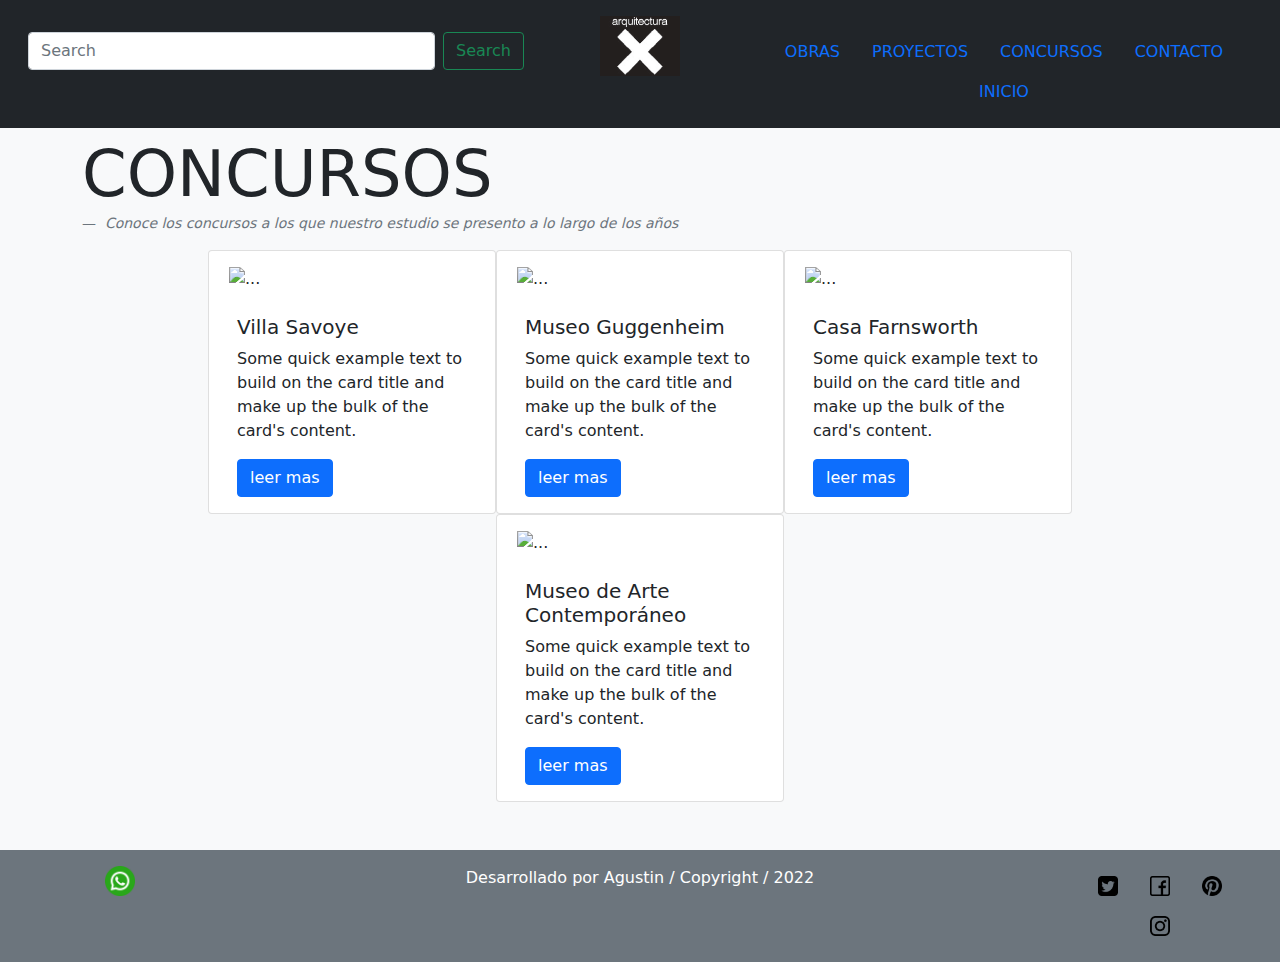
==== pages/concursos.html @ b75745cc "primer commit" ====
<!doctype html>
<html lang="en">
  <head>
    <!-- Required meta tags -->
    <meta charset="utf-8">
    <meta name="viewport" content="width=device-width, initial-scale=1">

    <!-- Bootstrap CSS -->
    <link href="../css/bootstrap.min.css" rel="stylesheet">

    <title>Arq."X"</title>
  </head>
  <body>
     <div class="container-fluid bg-light">

        <header class="row p-3 mb-2 bg-dark text-white">
          <div class="col-md-5 mt-3">
            <form class="d-flex">
              <input class="form-control me-2" type="search" placeholder="Search" aria-label="Search">
              <button class="btn btn-outline-success" type="submit">Search</button>
            </form>
          </div>

          <div class="col-md-2 text-center">
            <P><img clas="img-fluid rounded" src="../img/logo.jpg" alt="" width="80px"></P>
          </div>
              
          <div class="col-md-5 mt-3">
            <ul class="nav justify-content-center">
              <li class="nav-item">
                <a class="nav-link active" href="../pages/obras.html">OBRAS</a>
              </li>
              <li class="nav-item active">
                <a class="nav-link" href="../pages/proyectos.html">PROYECTOS</a>
              </li>
              <li class="nav-item active">
                <a class="nav-link" href="#">CONCURSOS</a>
              </li>
              <li class="nav-item active">
                <a class="nav-link" href="../pages/contacto.html">CONTACTO</a>
              </li>
              <li class="nav-item active">
                <a class="nav-link" href="../index.html">INICIO</a>
              </li>
            </ul>
          </div>

        </header>

        <main class="container">
          <section>
            <figure>
              <blockquote class="blockquote">
                <p class="display-3">CONCURSOS</p>
              </blockquote>
              <figcaption class="blockquote-footer">
                <cite title="Source Title">Conoce los concursos a los que nuestro estudio se presento a lo largo de los años</cite>
              </figcaption>
            </figure>
          </section>

          <section class="row justify-content-center">
            <div class="card col-3" style="width: 18rem;">
              <img src="https://www.cosasdearquitectos.com/wp-content/uploads/le-corbusier-villa-savoye-vista-exterior-05.jpg" class="card-img-top p-2 mt-2" alt="...">
              <div class="card-body">
                <h5 class="card-title">Villa Savoye</h5>
                <p class="card-text">Some quick example text to build on the card title and make up the bulk of the card's content.</p>
                <a href="#" class="btn btn-primary">leer mas</a>
              </div>
            </div>

            <div class="card col-3" style="width: 18rem;">
              <img src="https://images.adsttc.com/media/images/5037/de51/28ba/0d59/9b00/00bc/slideshow/stringio.jpg?1414230424" class="card-img-top p-2 mt-2" alt="...">
              <div class="card-body">
                <h5 class="card-title">Museo Guggenheim</h5>
                <p class="card-text">Some quick example text to build on the card title and make up the bulk of the card's content.</p>
                <a href="#" class="btn btn-primary">leer mas</a>
              </div>
            </div>

            <div class="card col-3" style="width: 18rem;">
              <img src="https://imagenes.elpais.com/resizer/YWs6XqFR7_veZSRI2s2eIWg7yMQ=/1960x0/cloudfront-eu-central-1.images.arcpublishing.com/prisa/YVAVRRM2YLEMGDTYWL55IJRDGA.jpg" class="card-img-top p-2 mt-2" alt="...">
              <div class="card-body">
                <h5 class="card-title">Casa Farnsworth</h5>
                <p class="card-text">Some quick example text to build on the card title and make up the bulk of the card's content.</p>
                <a href="#" class="btn btn-primary">leer mas</a>
              </div>
            </div>

            <div class="card col-3" style="width: 18rem;">
              <img src="https://thebestindesign.net/images/articles/00201-niteroi/niteroi_03.jpg" class="card-img-top p-2 mt-2" alt="...">
              <div class="card-body">
                <h5 class="card-title">Museo de Arte Contemporáneo</h5>
                <p class="card-text">Some quick example text to build on the card title and make up the bulk of the card's content.</p>
                <a href="#" class="btn btn-primary">leer mas</a>
              </div>
            </div>
          </section> 

        </main>

        <footer class="row p-3 mb-2 mt-5 bg-secondary text-white">
          <div class="col-md-2 text-center">
              <A href="https://api.whatsapp.com/send?phone=34123456789" target="blank"><img src="../img/whatsapp.png" alt="whatsapp"width="30px" class="whatsapp"></A>
          </div>
            
          <div class="col-md-8 text-center">
              <P>Desarrollado por Agustin / Copyright / 2022</P>
          </div>

          <div class="col-md-2">
              <ul class="nav justify-content-center">
                  <li class="nav-item">
                    <a class="nav-link active" href="https://www.twitter.com" target="blank"><img src="../img/signo-de-twitter.png" alt="twitter"width="20px"></a>
                  </li>
                  <li class="nav-item active">
                    <a class="nav-link" href="https://www.facebook.com" target="blank"><img src="../img/facebook.png" alt="facebook"width="20px"></A></a>
                  </li>
                  <li class="nav-item active">
                    <a class="nav-link"href="https://www.pinteres.com" target="blank"><img src="../img/logotipo-de-pinterest.png" alt="pinteres"width="20px"></a>
                  </li>
                  <li class="nav-item active">
                    <a class="nav-link" href="https://www.instagram.com" target="blank"><img src="../img/logotipo-de-instagram.png" alt="whatsapp"width="20px" class="instagram"></a>
                  </li>
              </ul>
          </div>
       </footer>  
     </div>
            


    <!-- Option 1: Bootstrap Bundle with Popper -->
    <script src="js/bootstrap.bundle.min.js"></script>

  </body>
</html>
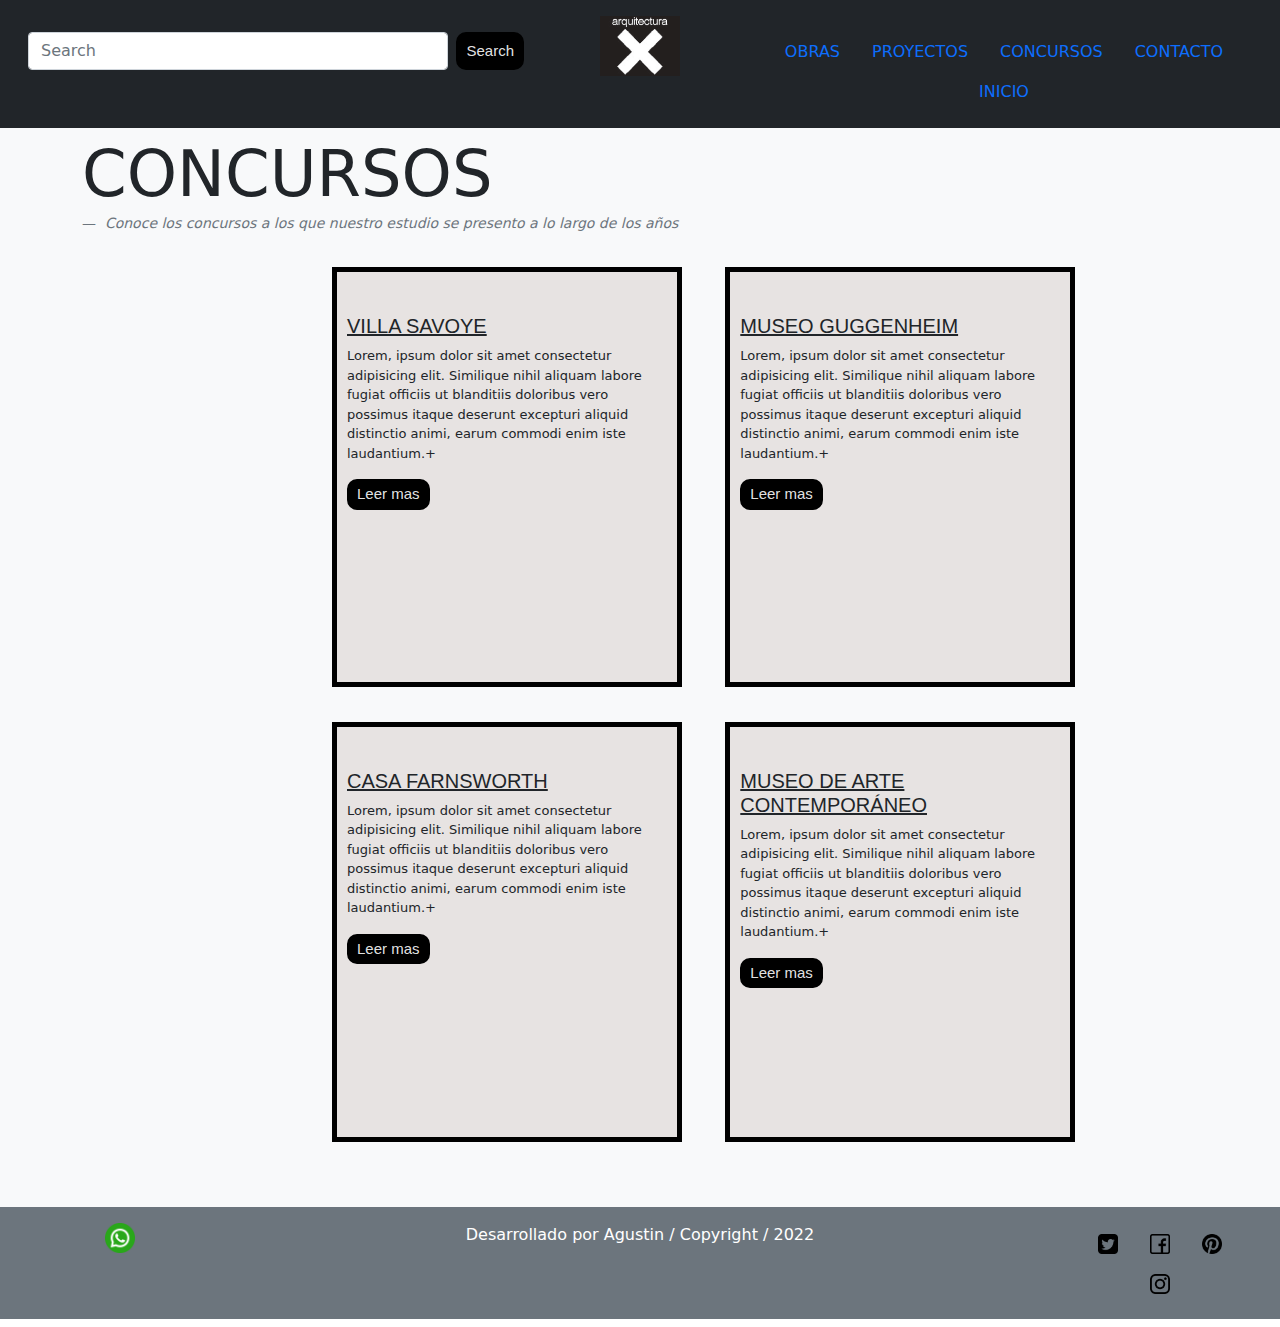
==== commit 4bca999a: "se agregaron etiquetas de obras" ====
--- a/pages/concursos.html
+++ b/pages/concursos.html
@@ -7,6 +7,7 @@
 
     <!-- Bootstrap CSS -->
     <link href="../css/bootstrap.min.css" rel="stylesheet">
+    <link href="../css/styles.css" rel="stylesheet">
 
     <title>Arq."X"</title>
   </head>
@@ -59,42 +60,35 @@
             </figure>
           </section>
 
-          <section class="row justify-content-center">
-            <div class="card col-3" style="width: 18rem;">
-              <img src="https://www.cosasdearquitectos.com/wp-content/uploads/le-corbusier-villa-savoye-vista-exterior-05.jpg" class="card-img-top p-2 mt-2" alt="...">
-              <div class="card-body">
-                <h5 class="card-title">Villa Savoye</h5>
-                <p class="card-text">Some quick example text to build on the card title and make up the bulk of the card's content.</p>
-                <a href="#" class="btn btn-primary">leer mas</a>
-              </div>
-            </div>
-
-            <div class="card col-3" style="width: 18rem;">
-              <img src="https://images.adsttc.com/media/images/5037/de51/28ba/0d59/9b00/00bc/slideshow/stringio.jpg?1414230424" class="card-img-top p-2 mt-2" alt="...">
-              <div class="card-body">
-                <h5 class="card-title">Museo Guggenheim</h5>
-                <p class="card-text">Some quick example text to build on the card title and make up the bulk of the card's content.</p>
-                <a href="#" class="btn btn-primary">leer mas</a>
-              </div>
-            </div>
-
-            <div class="card col-3" style="width: 18rem;">
-              <img src="https://imagenes.elpais.com/resizer/YWs6XqFR7_veZSRI2s2eIWg7yMQ=/1960x0/cloudfront-eu-central-1.images.arcpublishing.com/prisa/YVAVRRM2YLEMGDTYWL55IJRDGA.jpg" class="card-img-top p-2 mt-2" alt="...">
-              <div class="card-body">
-                <h5 class="card-title">Casa Farnsworth</h5>
-                <p class="card-text">Some quick example text to build on the card title and make up the bulk of the card's content.</p>
-                <a href="#" class="btn btn-primary">leer mas</a>
-              </div>
-            </div>
-
-            <div class="card col-3" style="width: 18rem;">
-              <img src="https://thebestindesign.net/images/articles/00201-niteroi/niteroi_03.jpg" class="card-img-top p-2 mt-2" alt="...">
-              <div class="card-body">
-                <h5 class="card-title">Museo de Arte Contemporáneo</h5>
-                <p class="card-text">Some quick example text to build on the card title and make up the bulk of the card's content.</p>
-                <a href="#" class="btn btn-primary">leer mas</a>
-              </div>
-            </div>
+          <section class="etiquetas__obras">
+            <div class="card__obras">
+              <img class="card__imagen__obra" src="https://www.cosasdearquitectos.com/wp-content/uploads/le-corbusier-villa-savoye-vista-exterior-05.jpg" alt="">
+              <h2 class="titulo_obras">Villa Savoye</h2>
+              <p class="descripcion_obras">Lorem, ipsum dolor sit amet consectetur adipisicing elit. Similique nihil aliquam labore fugiat officiis ut blanditiis doloribus vero possimus itaque deserunt excepturi aliquid distinctio animi, earum commodi enim iste laudantium.+</p>
+              <a class="btn" href="" target="blank">Leer mas</a> 
+              <!--el boton leer mas redireciona a una ficha de la obra-->
+           </div>
+           <div class="card__obras">
+              <img class="card__imagen__obra" src="https://images.adsttc.com/media/images/5037/de51/28ba/0d59/9b00/00bc/slideshow/stringio.jpg?1414230424" alt="">
+              <h2 class="titulo_obras">Museo Guggenheim</h2>
+              <p class="descripcion_obras">Lorem, ipsum dolor sit amet consectetur adipisicing elit. Similique nihil aliquam labore fugiat officiis ut blanditiis doloribus vero possimus itaque deserunt excepturi aliquid distinctio animi, earum commodi enim iste laudantium.+</p>
+              <a class="btn" href="" target="blank">Leer mas</a>
+              <!--el boton leer mas redireciona a una ficha de la obra-->
+           </div>
+           <div class="card__obras">
+              <img class="card__imagen__obra" src="https://imagenes.elpais.com/resizer/YWs6XqFR7_veZSRI2s2eIWg7yMQ=/1960x0/cloudfront-eu-central-1.images.arcpublishing.com/prisa/YVAVRRM2YLEMGDTYWL55IJRDGA.jpg" alt="">
+              <h2 class="titulo_obras">Casa Farnsworth</h2>
+              <p class="descripcion_obras">Lorem, ipsum dolor sit amet consectetur adipisicing elit. Similique nihil aliquam labore fugiat officiis ut blanditiis doloribus vero possimus itaque deserunt excepturi aliquid distinctio animi, earum commodi enim iste laudantium.+</p>
+              <a class="btn" href="" target="blank">Leer mas</a>
+              <!--el boton leer mas redireciona a una ficha de la obra-->
+           </div> 
+           <div class="card__obras">
+              <img class="card__imagen__obra" src="https://thebestindesign.net/images/articles/00201-niteroi/niteroi_03.jpg" alt="">
+              <h2 class="titulo_obras">Museo de Arte Contemporáneo</h2>
+              <p class="descripcion_obras">Lorem, ipsum dolor sit amet consectetur adipisicing elit. Similique nihil aliquam labore fugiat officiis ut blanditiis doloribus vero possimus itaque deserunt excepturi aliquid distinctio animi, earum commodi enim iste laudantium.+</p>
+              <a class="btn" href="" target="blank">Leer mas</a>
+              <!--el boton leer mas redireciona a una ficha de la obra-->
+           </div>
           </section> 
 
         </main>
--- a/css/styles.css
+++ b/css/styles.css
@@ -0,0 +1,219 @@
+@media screen and (max-width:480px) {
+
+/*tarjetas de obras*/
+
+.titulo_obras{   
+    text-transform: uppercase;
+    text-decoration: underline;
+    font-family: 'Roboto', sans-serif;
+    font-size: 20px;
+}
+
+.descripcion_obras {
+    font-size: small;
+}
+
+.etiquetas__obras {
+    display: flex;
+    flex-direction: row;
+    justify-items: space-between;
+    flex-wrap: wrap;
+    margin-top: 5px;
+    margin-left: 50px;
+    margin-bottom: 20px;
+}
+
+.card__obras {
+    background-color: #e7e3e2;
+    width: 350px;
+    height: 420px;
+    margin-right: 5%;
+    margin-bottom: 2%;
+    margin-top: 2%;
+    padding: 10px;
+    border: 5px solid black;
+    transition: all 2s;
+}
+
+
+.card__imagen__obra {
+    width:70%;
+    margin-top: 5%;
+    margin-left: 15%;
+    margin-bottom: 5%;
+} 
+.btn {  
+    color: rgba(255, 255, 255, 0.9);
+    font-size: 15px;
+    font-weight: 500;
+    padding: 2px 8px;
+    background: black;
+    border: 2px solid;
+    border-color: black;
+    border-radius: 10px;
+    position: relative;
+    text-decoration: none;
+    font-family: 'Montserrat', sans-serif;
+    
+    }
+    
+.btn:hover {
+    color: rgba(255, 255, 255, 1);
+    box-shadow: 0 4px 16px rgba(49, 138, 172, 1);
+    transition: all 0.2s ease; 
+    }
+
+/*tarjetas de presentacionm*/
+.nros {
+    display: flex;
+    flex-direction: row;
+    justify-content: space-around;
+    flex-wrap: wrap;
+    height:auto;
+    padding: 7px;
+}
+
+.card2 {
+    background-color: #e7e3e2;
+    width: 200px;
+    height: 200px;
+    margin-right: 10%;
+    margin-bottom: 10px;
+    border: 7px groove black;
+    padding: 10px;
+}
+
+.card__imagen {
+    width:30%;
+    margin-left: 25%;
+    padding: 15px;
+}     
+
+.descripcion2 {
+    text-transform: uppercase;
+    text-align: center;
+    font-family: 'Montserrat', sans-serif;
+    padding: 20px;
+}
+
+.titulo2 {
+    text-transform: uppercase;
+    text-align: center;
+    font-family: 'Montserrat', sans-serif;
+    padding: 10px;
+}
+
+}
+
+
+@media screen and (min-width:481px) {
+
+/*tarjetas de obras*/
+
+.titulo_obras{   
+    text-transform: uppercase;
+    text-decoration: underline;
+    font-family: 'Roboto', sans-serif;
+    font-size: 20px;
+}
+
+.descripcion_obras {
+    font-size: small;
+}
+
+.etiquetas__obras {
+    display: flex;
+    flex-direction: row;
+    justify-items: space-between;
+    flex-wrap: wrap;
+    margin-top: 5px;
+    margin-left: 250px;
+    margin-bottom: 20px;
+}
+
+.card__obras {
+    background-color: #e7e3e2;
+    width: 350px;
+    height: 420px;
+    margin-right: 5%;
+    margin-bottom: 2%;
+    margin-top: 2%;
+    padding: 10px;
+    border: 5px solid black;
+    transition: all 2s;
+}
+
+
+.card__obras:hover { 
+    width:  450px;
+    height: 520px;
+    
+}
+
+.card__imagen__obra {
+    width:70%;
+    margin-top: 5%;
+    margin-left: 15%;
+    margin-bottom: 5%;
+} 
+.btn {  
+    color: rgba(255, 255, 255, 0.9);
+    font-size: 15px;
+    font-weight: 500;
+    padding: 2px 8px;
+    background: black;
+    border: 2px solid;
+    border-color: black;
+    border-radius: 10px;
+    position: relative;
+    text-decoration: none;
+    font-family: 'Montserrat', sans-serif;
+    
+    }
+    
+.btn:hover {
+    color: rgba(255, 255, 255, 1);
+    box-shadow: 0 4px 16px rgba(49, 138, 172, 1);
+    transition: all 0.2s ease; 
+    }
+
+/*tarjetas de presentacionm*/
+.nros  {
+    display: flex;
+    flex-direction: row;
+    justify-content: space-evenly;
+    margin-left: 7%;
+    margin-top: 70px;
+    margin-bottom: 70px;
+
+}
+
+.card2 {
+    background-color: #e7e3e2;
+    width: 200px;
+    height: 200px;
+    margin-right: 10%;
+    border: 7px groove black;
+    padding: 10px;
+}
+
+.card__imagen {
+    width:30%;
+    margin-left: 25%;
+    padding: 15px;
+}     
+
+.descripcion2 {
+    text-transform: uppercase;
+    text-align: center;
+    font-family: 'Montserrat', sans-serif;
+    padding: 20px;
+}
+
+.titulo2 {
+    text-transform: uppercase;
+    text-align: center;
+    font-family: 'Montserrat', sans-serif;
+    padding: 10px;
+}
+}